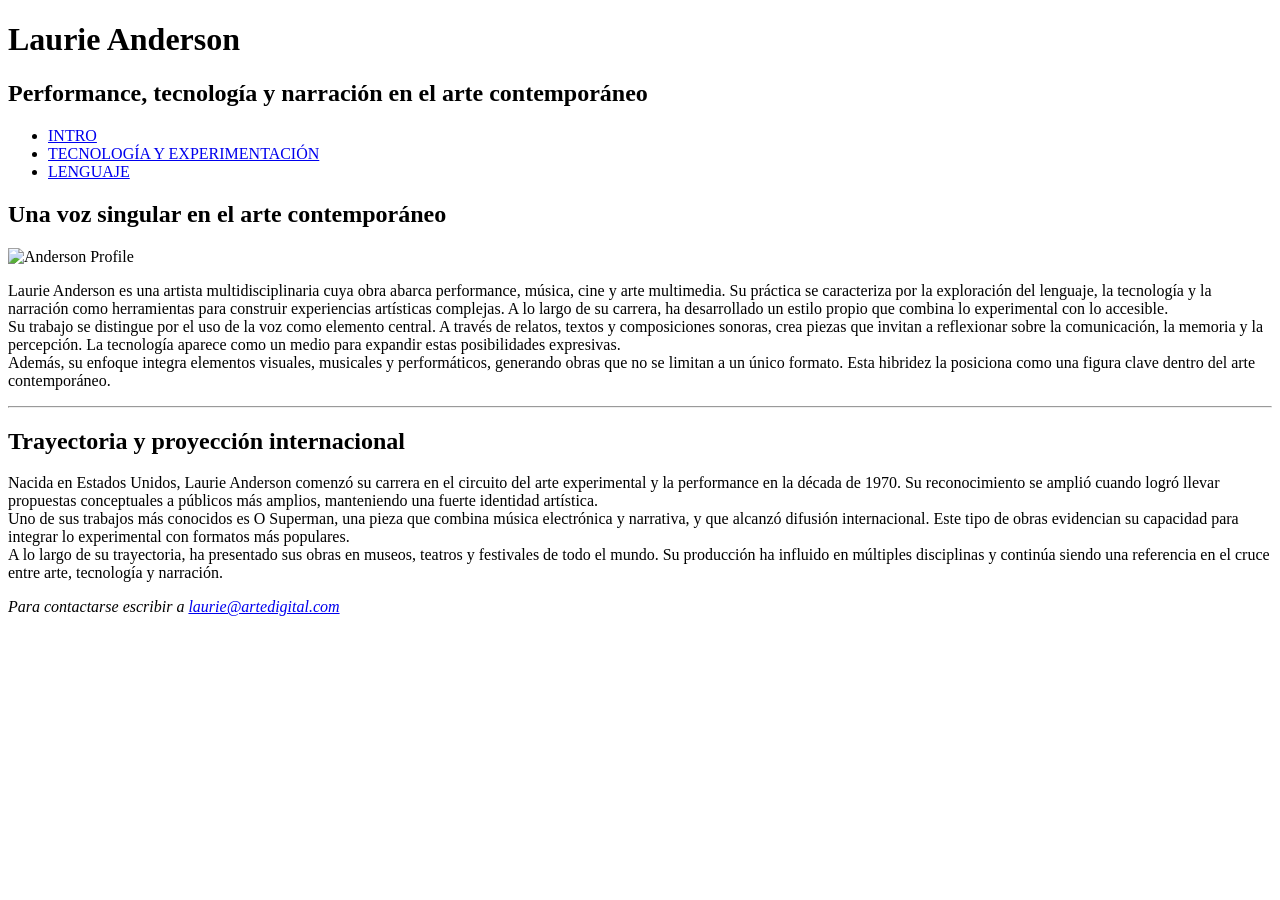
==== index.html @ 658cc0d1 "Estructura y contenido html de las paginas" ====
<!DOCTYPE html>
<html lang="es">
    <head>
        <meta charset="UTF-8">
        <title>Laurie Anderson - Intro</title>
    </head>
    <body>
        <header>
            <h1>Laurie Anderson</h1>
            <h2>Performance, tecnología y narración en el arte contemporáneo</h2>
            <nav>
                <ul>
                    <li><a href="index.html">INTRO</a></li>
                    <li><a href="tecnologia.html">TECNOLOGÍA Y EXPERIMENTACIÓN</a></li>
                    <li><a href="lenguaje.html">LENGUAJE</a></li>
                </ul>
            </nav>
        </header>
        <main>
            <section>
                <h1>Una voz singular en el arte contemporáneo</h1>
                <img scr="img/anderson-1.jpg" alt="Anderson Profile">
                <p>
                  Laurie Anderson es una artista multidisciplinaria cuya obra abarca performance, música, cine y arte multimedia. Su práctica se caracteriza por la exploración del lenguaje, la tecnología y la narración como herramientas para construir experiencias artísticas complejas. A lo largo de su carrera, ha desarrollado un estilo propio que combina lo experimental con lo accesible.<br>
                  Su trabajo se distingue por el uso de la voz como elemento central. A través de relatos, textos y composiciones sonoras, crea piezas que invitan a reflexionar sobre la comunicación, la memoria y la percepción. La tecnología aparece como un medio para expandir estas posibilidades expresivas.<br>
                  Además, su enfoque integra elementos visuales, musicales y performáticos, generando obras que no se limitan a un único formato. Esta hibridez la posiciona como una figura clave dentro del arte contemporáneo.
                </p>
            </section>
            <hr>
            <section>
                <h2>Trayectoria y proyección internacional</h2>
                <p>
                    Nacida en Estados Unidos, Laurie Anderson comenzó su carrera en el circuito del arte experimental y la performance en la década de 1970. Su reconocimiento se amplió cuando logró llevar propuestas conceptuales a públicos más amplios, manteniendo una fuerte identidad artística.
                    <br>
                    Uno de sus trabajos más conocidos es O Superman, una pieza que combina música electrónica y narrativa, y que alcanzó difusión internacional. Este tipo de obras evidencian su capacidad para integrar lo experimental con formatos más populares.
                    <br>
                    A lo largo de su trayectoria, ha presentado sus obras en museos, teatros y festivales de todo el mundo. Su producción ha influido en múltiples disciplinas y continúa siendo una referencia en el cruce entre arte, tecnología y narración.
                </p>
            </section>
        </main>
        <footer>
            <address>
                <p>Para contactarse escribir a <a href="mailto:laurie@artedigital.com">laurie@artedigital.com</a></p>
            </address>
        </footer>
    </body>
</html>
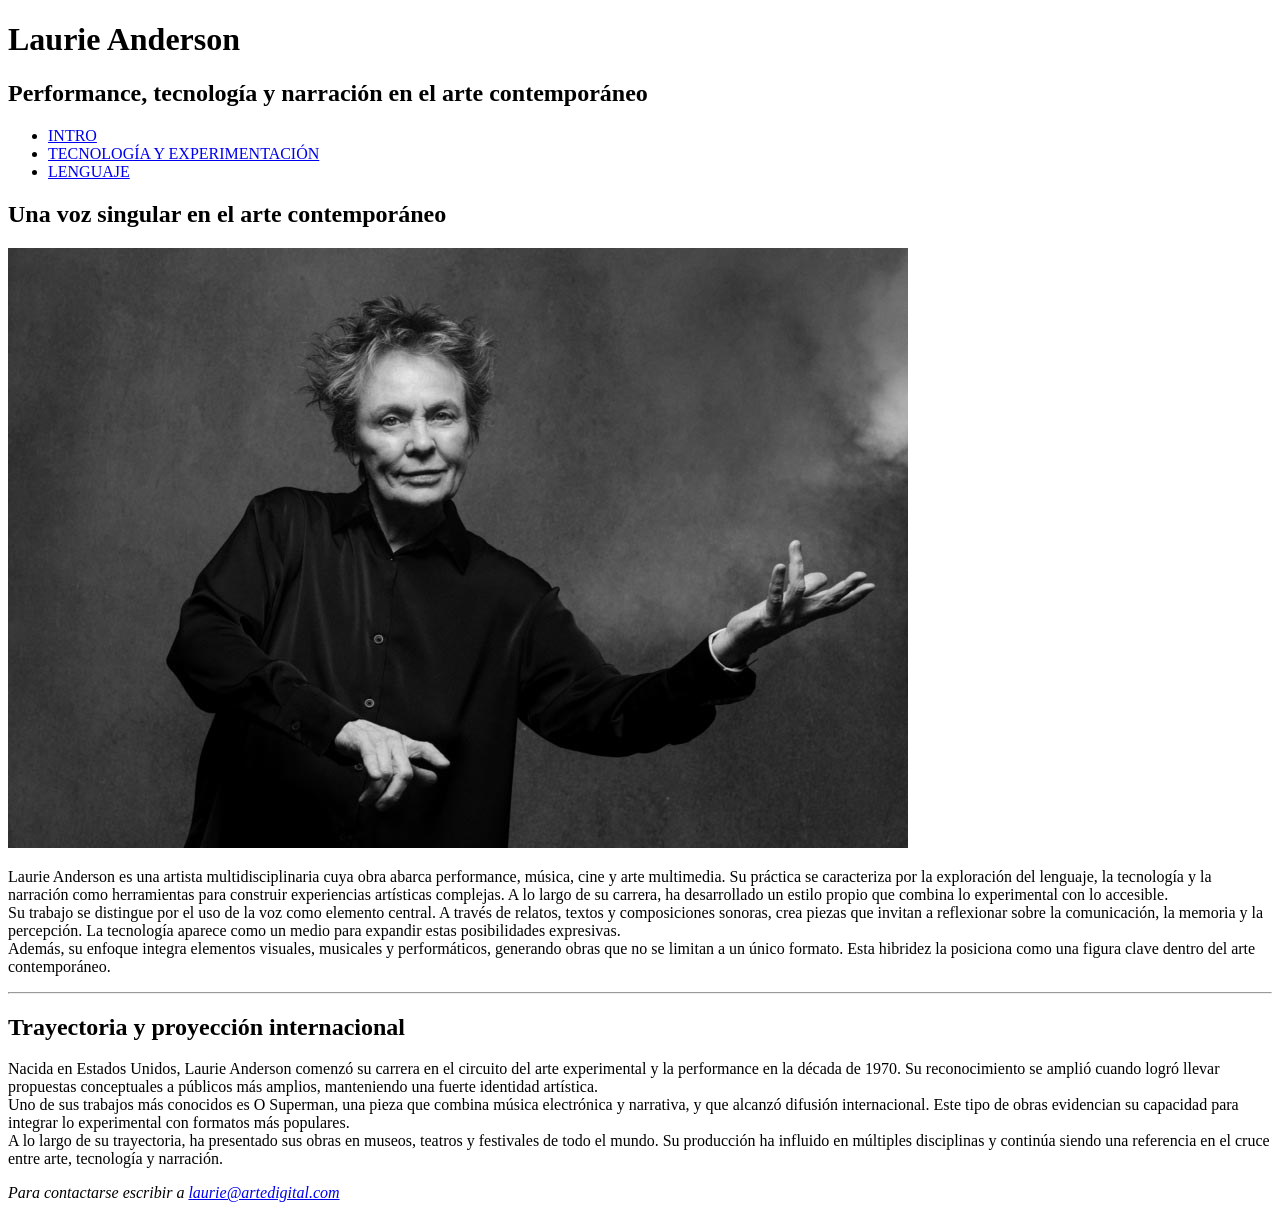
==== commit 29c48659: "Correccion rutas imágenes" ====
--- a/index.html
+++ b/index.html
@@ -19,7 +19,7 @@
         <main>
             <section>
                 <h1>Una voz singular en el arte contemporáneo</h1>
-                <img scr="img/anderson-1.jpg" alt="Anderson Profile">
+                <img src="img/anderson-1.jpg" alt="Anderson Profile">
                 <p>
                   Laurie Anderson es una artista multidisciplinaria cuya obra abarca performance, música, cine y arte multimedia. Su práctica se caracteriza por la exploración del lenguaje, la tecnología y la narración como herramientas para construir experiencias artísticas complejas. A lo largo de su carrera, ha desarrollado un estilo propio que combina lo experimental con lo accesible.<br>
                   Su trabajo se distingue por el uso de la voz como elemento central. A través de relatos, textos y composiciones sonoras, crea piezas que invitan a reflexionar sobre la comunicación, la memoria y la percepción. La tecnología aparece como un medio para expandir estas posibilidades expresivas.<br>
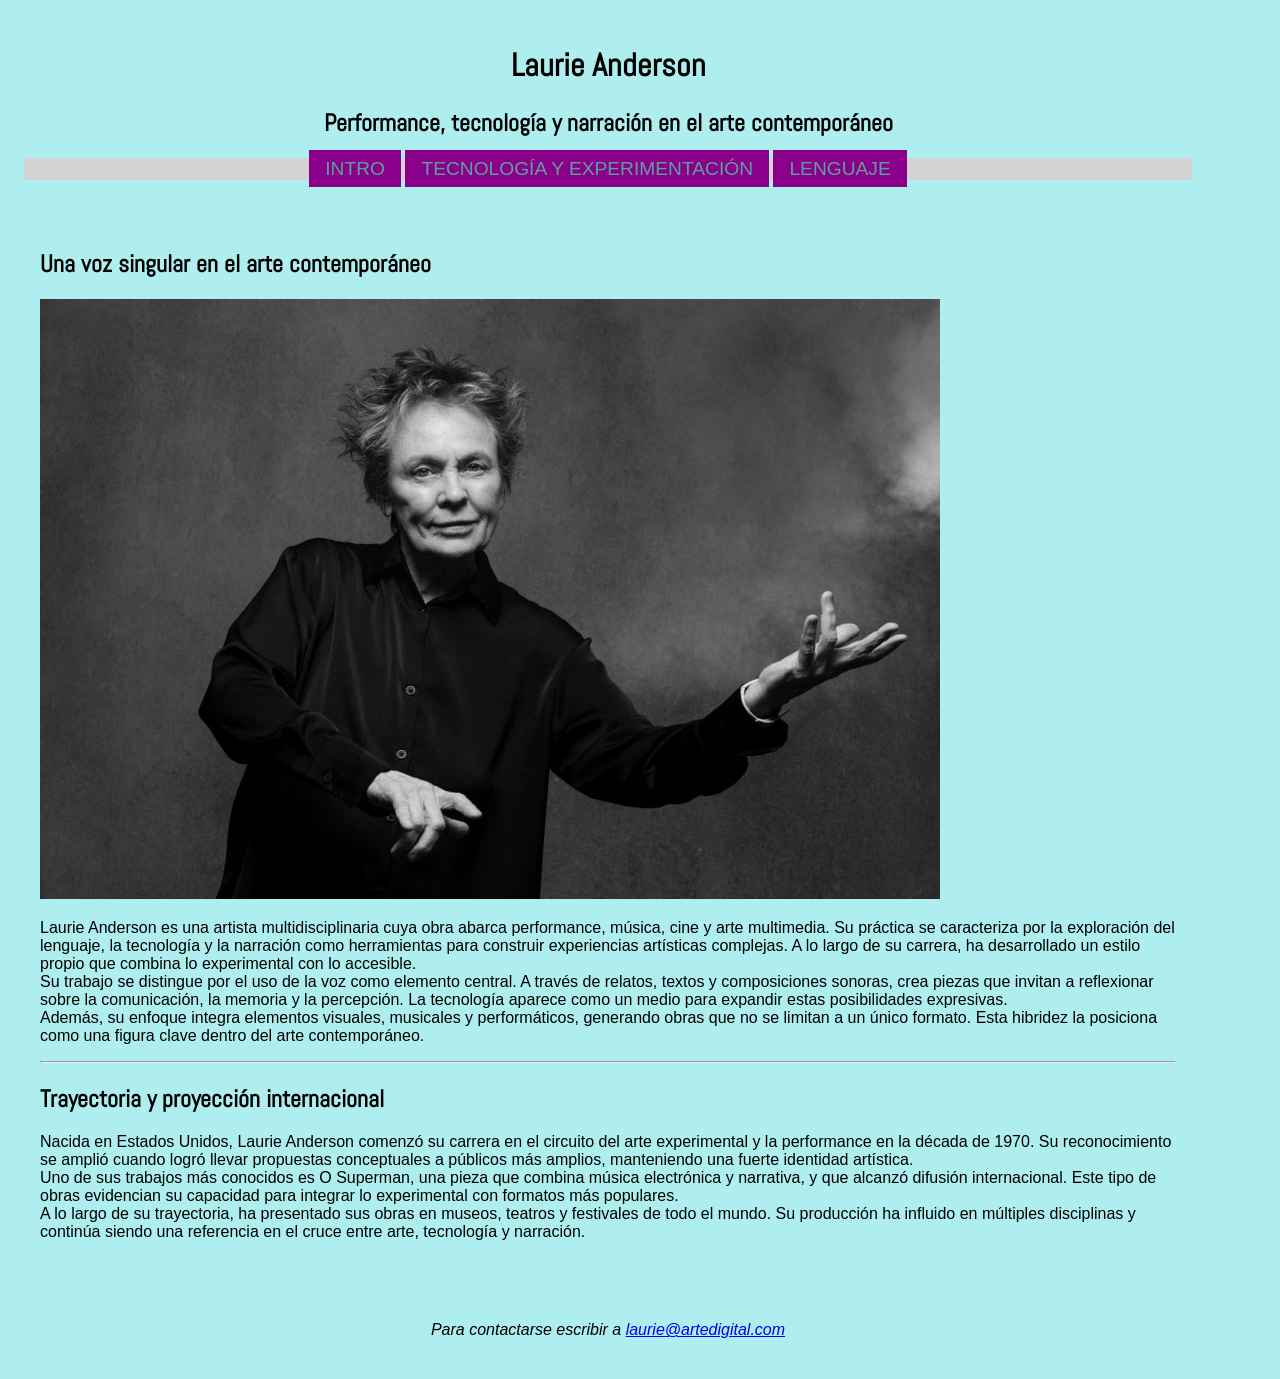
==== commit cde2cd65: "Menú de navegación" ====
--- a/index.html
+++ b/index.html
@@ -3,9 +3,14 @@
     <head>
         <meta charset="UTF-8">
         <title>Laurie Anderson - Intro</title>
+        <link rel="preconnect" href="https://fonts.googleapis.com">
+        <link rel="preconnect" href="https://fonts.gstatic.com" crossorigin>
+        <link href="https://fonts.googleapis.com/css2?family=Abel&display=swap" rel="stylesheet">
+        <link rel="stylesheet" href="css/estilos.css">
     </head>
     <body>
-        <header>
+        <div id="contenedor">
+            <header>
             <h1>Laurie Anderson</h1>
             <h2>Performance, tecnología y narración en el arte contemporáneo</h2>
             <nav>
@@ -18,7 +23,7 @@
         </header>
         <main>
             <section>
-                <h1>Una voz singular en el arte contemporáneo</h1>
+                <h2>Una voz singular en el arte contemporáneo</h2>
                 <img src="img/anderson-1.jpg" alt="Anderson Profile">
                 <p>
                   Laurie Anderson es una artista multidisciplinaria cuya obra abarca performance, música, cine y arte multimedia. Su práctica se caracteriza por la exploración del lenguaje, la tecnología y la narración como herramientas para construir experiencias artísticas complejas. A lo largo de su carrera, ha desarrollado un estilo propio que combina lo experimental con lo accesible.<br>
@@ -43,5 +48,6 @@
                 <p>Para contactarse escribir a <a href="mailto:laurie@artedigital.com">laurie@artedigital.com</a></p>
             </address>
         </footer>
+        </div>
     </body>
 </html>
--- a/css/estilos.css
+++ b/css/estilos.css
@@ -0,0 +1,71 @@
+/* Generales a todo el documento */
+#contenedor {
+    width: 100%;
+    max-width: 1200px;
+}
+*{ box-sizing: border-box; }
+h1, h2 {
+    font-family: "Abel";
+}
+
+/* BODY */
+body {
+    background-image: url(img/fondo);
+    background-repeat: repeat;
+    background-color: PaleTurquoise;
+    font-family: sans-serif;
+}
+
+/* HEADER y FOOTER*/
+header, footer {
+    background-color: 0, 0, 139, 0.90;
+    padding: 1em;
+    text-align: center;
+}
+
+/* MENU DE NAVEGACIÓN */ 
+nav {
+    background-color: lightgray;
+}
+/* BULLETS y ESPACIADO AUTOMÁTICO*/
+nav ul {
+    list-style: none;
+    margin: 0;
+    padding: 0;
+}
+/* DISPLAY UNO AL LADO DEL OTRO */
+nav li {
+    display: inline-block;
+}
+/* ASPECTO BOTONES */
+nav a {
+    font-size: 1.2rem;
+    padding: 0.5rem 1rem;
+    text-decoration: none;
+    text-align: center;
+}
+/* COMPORTAMIENTO LINKS: NORMAL */
+nav a:link {
+    background-color: cadetblue;
+    color: white;
+}
+/* VISITADO */
+nav a:link {
+    background-color: cadetblue;
+    color: darkmagenta;
+}
+/* MOUSE SOBRE */
+nav a:link {
+    background-color: darkslategray;
+    color: white;
+}
+/* LINK ACTIVO */
+nav a:link {
+    background-color: darkmagenta;
+    color: cadetblue;
+}
+/* MAIN */
+main {
+    background-color: 175, 238, 238, 0.90;
+    padding: 2em;
+}
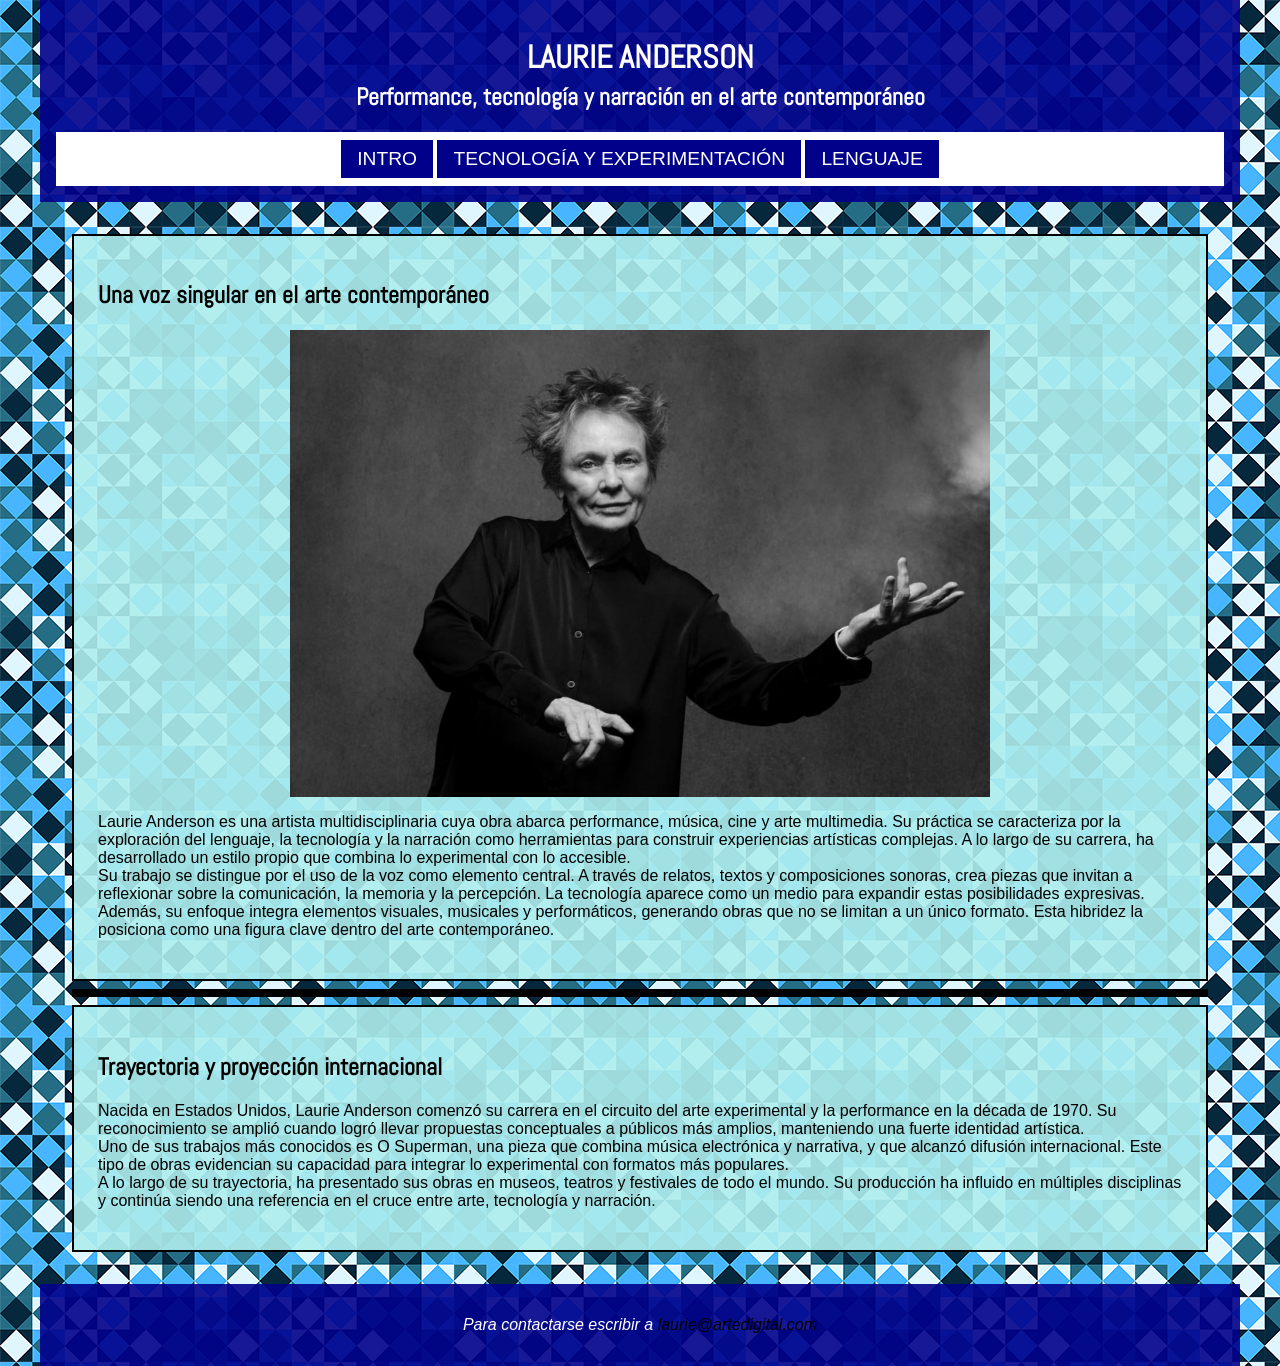
==== commit c42c1cc2: "Corrección comentarios html" ====
--- a/index.html
+++ b/index.html
@@ -3,16 +3,20 @@
     <head>
         <meta charset="UTF-8">
         <title>Laurie Anderson - Intro</title>
+        <!-- GOOGLE FONTS -->
         <link rel="preconnect" href="https://fonts.googleapis.com">
         <link rel="preconnect" href="https://fonts.gstatic.com" crossorigin>
         <link href="https://fonts.googleapis.com/css2?family=Abel&display=swap" rel="stylesheet">
+        <!-- LINK HOJA DE ESTILOS -->
         <link rel="stylesheet" href="css/estilos.css">
     </head>
     <body>
         <div id="contenedor">
+            <!-- ENCABEZADO PÁGINA -->
             <header>
             <h1>Laurie Anderson</h1>
             <h2>Performance, tecnología y narración en el arte contemporáneo</h2>
+            <!-- MENÚ DE NAVEGACIÓN -->
             <nav>
                 <ul>
                     <li><a href="index.html">INTRO</a></li>
@@ -22,6 +26,7 @@
             </nav>
         </header>
         <main>
+            <!-- PRIMERA SECCIÓN -->
             <section>
                 <h2>Una voz singular en el arte contemporáneo</h2>
                 <img src="img/anderson-1.jpg" alt="Anderson Profile">
@@ -32,6 +37,7 @@
                 </p>
             </section>
             <hr>
+            <!-- SEGUNDA SECCIÓN -->
             <section>
                 <h2>Trayectoria y proyección internacional</h2>
                 <p>
@@ -43,6 +49,7 @@
                 </p>
             </section>
         </main>
+        <!-- PIE DE PÁGINA -->
         <footer>
             <address>
                 <p>Para contactarse escribir a <a href="mailto:laurie@artedigital.com">laurie@artedigital.com</a></p>
--- a/css/estilos.css
+++ b/css/estilos.css
@@ -2,30 +2,49 @@
 #contenedor {
     width: 100%;
     max-width: 1200px;
+    margin: 0 auto;
 }
 *{ box-sizing: border-box; }
 h1, h2 {
     font-family: "Abel";
 }
+h1 {
+    font-weight: 800;
+    text-transform: uppercase;
+}
+h2 {
+    font-weight: 700;
+}
 
 /* BODY */
 body {
-    background-image: url(img/fondo);
+    background-image: url(../img/fondo.png);
     background-repeat: repeat;
-    background-color: PaleTurquoise;
+    background-color: SlateGray;
     font-family: sans-serif;
+    margin: 0;
+    padding: 0; 
 }
 
 /* HEADER y FOOTER*/
 header, footer {
-    background-color: 0, 0, 139, 0.90;
-    padding: 1em;
+    background-color: rgba(0, 0, 139, 0.90);
+    padding: 1rem;
     text-align: center;
+    color: white; 
+}
+/* ESPACIO H1 y H2 ACHICADO */
+header h1 {
+    margin-bottom: 0.2rem
+}
+header h2 {
+    margin-top:0
 }
 
 /* MENU DE NAVEGACIÓN */ 
 nav {
-    background-color: lightgray;
+    background-color: white;
+    padding: 0.5rem;
 }
 /* BULLETS y ESPACIADO AUTOMÁTICO*/
 nav ul {
@@ -43,29 +62,103 @@
     padding: 0.5rem 1rem;
     text-decoration: none;
     text-align: center;
+    display: block;
 }
 /* COMPORTAMIENTO LINKS: NORMAL */
 nav a:link {
-    background-color: cadetblue;
+    background-color: rgb(0, 0, 139);
     color: white;
 }
 /* VISITADO */
-nav a:link {
-    background-color: cadetblue;
+nav a:visited {
+    background-color: rgb(0, 0, 139);
     color: darkmagenta;
 }
 /* MOUSE SOBRE */
-nav a:link {
+nav a:hover {
     background-color: darkslategray;
     color: white;
 }
 /* LINK ACTIVO */
-nav a:link {
+nav a:active {
     background-color: darkmagenta;
-    color: cadetblue;
+    color: rgb(0, 0, 139);
 }
+
 /* MAIN */
 main {
-    background-color: 175, 238, 238, 0.90;
-    padding: 2em;
-}+    padding: 2rem;
+}
+
+/* LINEAS HORIZONTALES COLOR Y GROSOR */
+hr {
+    border: none;
+    height: 0.50rem;
+    background-color: black;
+}
+
+/* SECTIONS, ASIDE; IMAGEN Y CITA (LENGUAJE): ENMARCAR Y COLOR */
+section, aside, .imagenycita {
+    background-color: rgba(175, 238, 238, 0.90);
+    border: 0.15rem solid black;
+    padding: 1.5rem;
+}
+
+/*TECNOLOGÍA: SECTION Y ASIDE JUNTOS */
+.contenidojunto {
+    display: flex;
+}
+.contenidojunto section {
+    width: 70%;
+}
+.contenidojunto aside {
+    width: 30%;
+}
+
+/* IMÁGENES */
+img {
+    width: 100%;
+    max-width: 700px;
+    height: auto;
+    display: block;
+    margin: 1rem auto;
+}
+/* IMÁGENES JUNTAS */
+.imagenesjuntas {
+    background-color: rgba(175, 238, 238, 0.90);
+    border: 0.15rem solid black;
+    padding: 1.5rem;
+    margin: 1rem auto;
+    display: flex;
+}
+.imagenesjuntas img {
+    width: 50%;
+    margin: 1rem auto;
+    max-width: 350px;
+}
+
+
+/* VIDEO TAMAÑO Y CENTRADO */
+iframe {
+    width: 100%;
+    max-width: 700px;
+    height: 400px;
+    display: block;
+    margin: 1rem auto;
+}
+
+/* ESTILOS MAIL */
+address a {
+    color: black;
+    font-style: italic;
+    text-decoration: none;
+}
+address a:hover {
+    color: darkmagenta;
+    text-decoration: underline;
+}
+
+/* CENTRAR CITA */
+blockquote {
+    text-align: center;
+}
